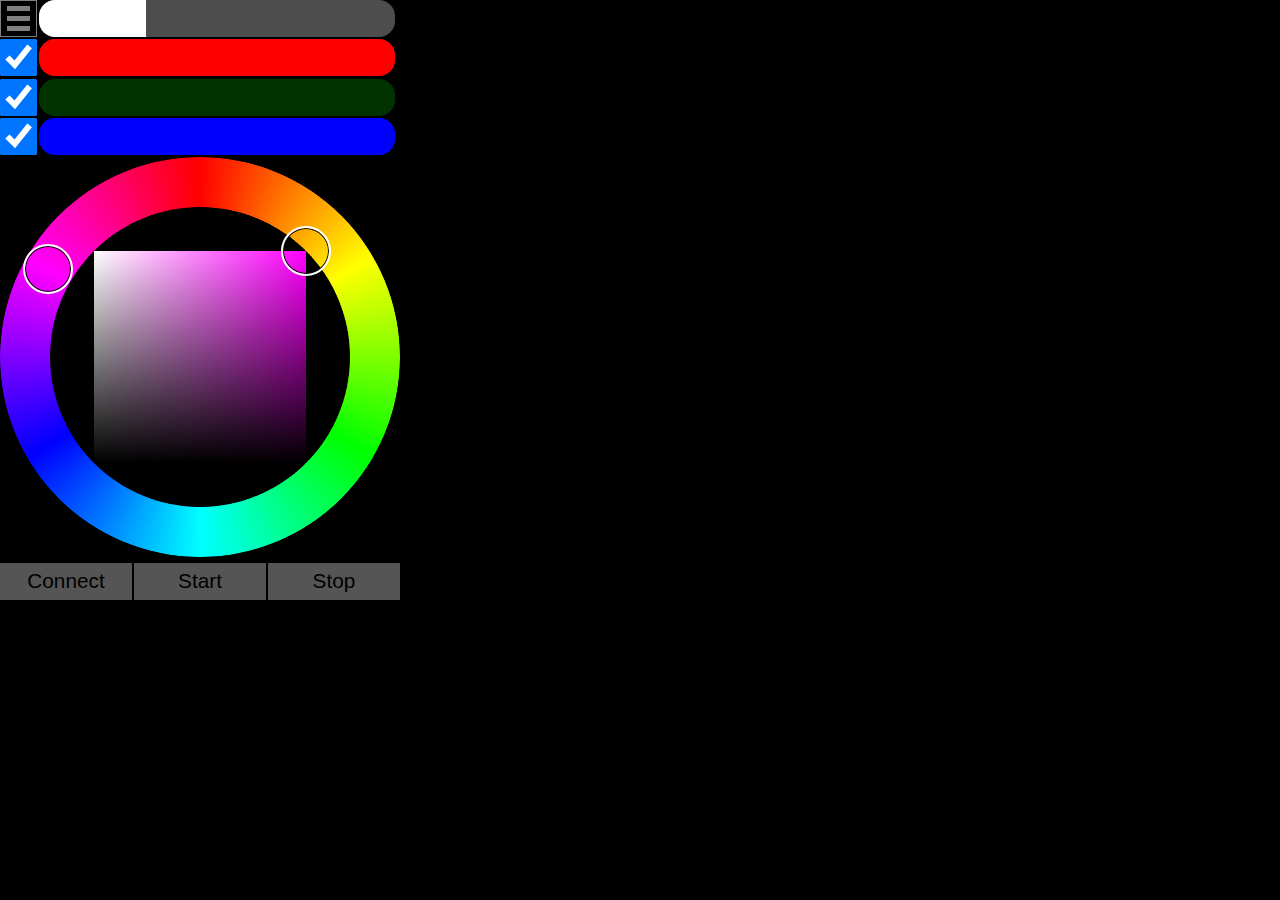
==== app/index.html @ 6725e654 "PWA setup" ====
<!doctype html>
<html>
<head>
    <meta charset="utf-8">
    <meta name="viewport" content="width=device-width, initial-scale=1">

    <!-- Web-App Settings -->
    <meta name="viewport" content="width=device-width, initial-scale=1.0, maximum-scale=1.0, user-scalable=no">
    <link rel="manifest" href="manifest.json">
    <meta name="theme-color" content="black">
    
    <!-- Fallback settings -->
    <link rel="icon" href="./icon.512.png" />
    <meta name="mobile-web-app-capable" content="yes">
    

    <title>Glow Bike</title>

    <link rel="stylesheet" type="text/css" href="./third-party/reinvented-color-wheel.min.css">
    <script src="./third-party/reinvented-color-wheel.min.js"></script>
    
    <link rel="stylesheet" type="text/css" href="./third-party/tiny-popup-menu.min.css">
    <script src="./third-party/tiny-popup-menu.js"></script>


</head>



<body>



<style>
* {
    box-sizing: border-box;
}

html, body {
    background-color: black;
    border: 0px;
    margin: 0px;
    width: 100%;
    height: 100%;
}

/* prevent drag-down-to-refresh behavior */
body {
    overscroll-behavior-y: contain;
}
</style>




<script>
let glowBike           = null;
let glowBikeController = null;
let glowBikeConfiguration = null;
</script>
    
<script type="module">
import { BleGlowBike } from "./js/BleGlowBike.js"
glowBike = new BleGlowBike();
</script>
    






<style>

.tinypopup {
    font-size: 1.5rem;
    text-align: left;
}

.menuContainer {
    background-color: black;
    border: 1px solid grey;

    height: 25px;
    width:  25px;

    position: absolute;
    top: 0px;
    left: 0px;

    z-index: 2;

    display: flex;
    flex-direction: column;
    justify-content: space-evenly;
    align-items: center;

    visibility: hidden;
}

.menuBar {
    background-color: grey;
    width: 66%;
    height: 15%;
}

</style>

<div class="menuContainer" id="menu">
    <div class="menuBar"></div>
    <div class="menuBar"></div>
    <div class="menuBar"></div>
</div>

<script>
'strict';

let MENU_HEIGHT;

let domMenu = document.getElementById('menu');
let currentScreen = "";

function SwitchTo(screen)
{
    domMenu.style.visibility = "visible";

    if (screen == currentScreen) return;

    let domConfigurationScreen = document.getElementById("GlowBikeConfigurationScreen");
    let domControlScreen       = document.getElementById("GlowBikeControlScreen");

    if (screen == "Configuration")
    {
        StopGlowBikeControlScreen();
        StartGlowBikeConfigurationScreen();

        domControlScreen.style.zIndex       = 0;
        domConfigurationScreen.style.zIndex = 1;
        domConfigurationScreen.style.visibility = "visible";

        currentScreen = "Configuration";
    }
    else    // Control
    {
        StopGlowBikeConfigurationScreen();
        StartGlowBikeControlScreen();

        domConfigurationScreen.style.zIndex = 0;
        domControlScreen.style.zIndex       = 1;
        domControlScreen.style.visibility = "visible";

        currentScreen = "Control";
    }
}

function SetupMenu()
{
    // Set up the menu to be the right size
    menu.style.height = `${MENU_HEIGHT}px`;
    menu.style.width  = `${MENU_HEIGHT}px`;

    let tinyPopupMenu = new TinyPopupMenu({
        autoclose: true,
        position: TinyPopupMenu.Position.Bottom,
        margin: 5,
        offset: { x: 0, y: 0 },
        className: 'tinypopup',
        arrow: false,
        menuItems: [
            {
                content: 'Lead/Follow Configuration',
                callback: () => {
                    SwitchTo("Configuration");
                },
            },
            {
                content: 'Color Control',
                callback: () => {
                    SwitchTo("Control");
                },
            },
            '-',
            {
                content: 'Help',
                callback: () => window.open("/app/help", "_blank"),
                className: 'delete'
            }
        ]
    });

    tinyPopupMenu.addToggler(document.getElementById('menu'), {}, 'click');
}

</script>

















<style>
#GlowBikeConfigurationScreen {
    position: absolute;
    top: 0px;
    left: 0px;

    width: 100%;
    height: 100%;

    display: flex;
    flex-direction: column;

    background-color: black;
    color: black;

    visibility: hidden;
}

#cfgMain {
    flex: 1;

    background-color: white;

    border-radius: 0 1rem 1rem 1rem;
}

#cfgContainer {
    visibility: hidden;
}

#cfgFollowContainer {
    visibility: hidden;
}

#GlowBikeConfigurationScreenModal {
    display: flex;
    flex-direction: column;
    justify-content: space-between;

    width: 50%;

    border: 1px solid black;

    visibility: hidden;
}
#GlowBikeConfigurationScreenModal::backdrop {
    background-color: black;
    opacity: 0.7;
}

</style>


<dialog id="GlowBikeConfigurationScreenModal">
    <span></span>
    <br/>
    <br/>
    <button onclick="CloseCfgModal()">OK</button>
</dialog>

<div id="GlowBikeConfigurationScreen">
    <div id="menuspacer"></div>
    <div id="cfgMain">
        <br/>
        <button id="cfgSelect">Select</button> Select a GlowBike device to configure.
        <br/>
        <br/>
        <div id="cfgStatus">Not yet connected</div>
        <br/>
        <div id="cfgContainer">
            <input id="cfgName" type="text" size="12" maxlength="15" autocomplete="off">
            <select name="cfgLocation" id="cfgLocation">
                <option value="FT">Front Tire (FT)</option>
                <option value="MF">Middle Frame (MF)</option>
                <option value="BT">Back Tire (BT)</option>
            </select>
            <select name="cfgRole" id="cfgRole" disabled>
                <option value="Leader">Leader (L)</option>
                <option value="Follower">Follower (F)</option>
            </select>
            <br/>
            <div id="cfgFollowContainer">
                Leader:
                <input id="cfgFollow" type="text" size="12" maxlength="15" autocomplete="off">
            </div>
            <br/>
            <br/>
            <button id="cfgSave">Save and Disconnect</button>
        </div>
    </div>
</div>

<script>
'strict';

let domMenuspacer = document.getElementById("menuspacer");
let domCfgSelect = document.getElementById("cfgSelect");
let domCfgContainer = document.getElementById("cfgContainer");
let domCfgStatus = document.getElementById("cfgStatus");
let domCfgName = document.getElementById("cfgName");
let domCfgLocation = document.getElementById("cfgLocation");
let domCfgRole = document.getElementById("cfgRole");
let domCfgFollowContainer = document.getElementById("cfgFollowContainer");
let domCfgFollow = document.getElementById("cfgFollow");
let domCfgSave = document.getElementById("cfgSave");
let domCfgModal     = document.getElementById("GlowBikeConfigurationScreenModal");
let domCfgModalText = domCfgModal.childNodes[1];


function ShowCfgModal(str)
{
    domCfgModalText.innerHTML = str;
    domCfgModal.showModal();
    domCfgModal.style.visibility = "visible";
}

function CloseCfgModal()
{
    domCfgModal.close();
    domCfgModal.style.visibility = "hidden";
}


domCfgSave.addEventListener('click', e => {
    let name = domCfgName.value.trim();
    // convert 
    let                                 location = "FRONT_TIRE";
    if (domCfgLocation.value == "MF") { location = "MIDDLE_FRAME"; }
    if (domCfgLocation.value == "BT") { location = "BACK_TIRE";    }
    let role = domCfgRole.value.trim();
    let follow = domCfgFollow.value.trim();

    // check you're not trying to follow yourself
    if (name == "")
    {
        ShowCfgModal(`Device name cannot be blank`);
    }
    else if (location == "MIDDLE_FRAME" && role == "Follower" && name == follow)
    {
        ShowCfgModal(`You cannot follow yourself!<br/><br/>The Middle Frame device is either a Leader to the two tires, or, itself acts as a Follower to a differently-named Middle Frame Leader device.`);
    }
    else if (role == "Follower" && follow == "")
    {
        ShowCfgModal(`You must have a named Leader device to follow in the Follower role.`);
    }
    else
    {
        if (role == "Leader")
        {
            follow = "";
        }

        // send
        CfgSend({
            type    : "REQ_PUT_CONFIGURATION",
            name    : name,
            location: location,
            role    : role,
            follow  : follow,
        });
    }
});

// input requirements and auto-filtering
// - all caps
// - no punctuation
// - no spaces (auto underscore)

function InputConverter(dom)
{
    dom.addEventListener("input", e => {
        let valueNew = "";

        for (let c of dom.value)
        {
            if (c.match(/[A-Z]|[a-z]|[0-9]/i))
            {
                // uppercase it
                valueNew += c.toUpperCase();
            }
            else if (c == "_")
            {
                // add
                valueNew += c;
            }
            else if (c == " ")
            {
                // replace
                valueNew += "_";
            }
        }

        dom.value = valueNew;
    });
}

InputConverter(domCfgName);
InputConverter(domCfgFollow);


domCfgLocation.addEventListener('change', e => {
    console.log(`location change, now ${domCfgLocation.value}`)

    if (domCfgLocation.value == "MF")
    {
        domCfgRole.disabled = false;
    }
    else
    {
        domCfgRole.disabled = true;
        domCfgRole.value = "Follower";
        domCfgFollowContainer.style.visibility = "visible";
    }
});

domCfgRole.addEventListener('change', e => {
    console.log(`role change, now ${domCfgRole.value}`)

    if (domCfgRole.value == "Follower")
    {
        domCfgFollowContainer.style.visibility = "visible";
    }
    else
    {
        domCfgFollowContainer.style.visibility = "hidden";
    }
});

function OnReceive(jsonObj)
{
    console.log(`Received ${jsonObj}`);
    console.dir(jsonObj);

    let type = jsonObj["type"];

    if (type == "REP_GET_CONFIGURATION")
    {
        // Pluck raw values
        let name     = jsonObj["name"];
        let location = jsonObj["location"];
        let role     = jsonObj["role"];
        let follow   = jsonObj["follow"];

        console.log(`dispName: ${name}, loc: ${location}, role: ${role}, follow: ${follow}`);

        // Process values to fit page enumerations
        if      (location == "FRONT_TIRE")   { location = "FT"; }
        else if (location == "MIDDLE_FRAME") { location = "MF"; }
        else if (location == "BACK_TIRE")    { location = "BT"; }

        // fill out configurable elements
        domCfgName.value     = name;
        domCfgLocation.value = location;
        domCfgRole.value     = role;
        domCfgFollow.value   = follow;

        domCfgContainer.style.visibility = "visible";

        if (domCfgLocation.value == "MF")
        {
            domCfgRole.disabled = false;
        }
        else
        {
            domCfgRole.disabled = true;
        }

        if (domCfgRole.value == "Follower")
        {
            domCfgFollowContainer.style.visibility = "visible";
        }
        else
        {
            domCfgFollowContainer.style.visibility = "hidden";
        }
    }
    else if (type == "REP_PUT_CONFIGURATION")
    {
        let err = jsonObj["err"];

        if (err == "")
        {
            ShowCfgModal(`Save success!<br/><br/>Device now disconnected.`);
            domCfgSelect.click();
        }
        else if (err != "")
        {
            let errStr = err.split("\n").join("<br/>");

            ShowCfgModal(`Save failed!<br/><br/>Please correct any errors and try again!<br/><br/>${errStr}`);
        }
    }
}

let cfgQueue = [];
async function CfgSend(obj)
{
    if (glowBikeConfiguration == null) return;

    let objJson = JSON.stringify(obj)

    cfgQueue.push(objJson);

    if (cfgQueue.length == 1)
    {
        while (cfgQueue.length)
        {
            let objJsonSend = cfgQueue[0];
            
            try
            {
                console.log(`sending ${objJsonSend}`);
                await glowBikeConfiguration.Send(objJsonSend);
            }
            catch (e)
            {
                console.log(`Send issue: ${e}`);
            }

            cfgQueue.shift();
        }
    }
}

async function OnSelectForConfiguration()
{
    // ensure hidden elements are hidden
    domCfgContainer.style.visibility       = "hidden";
    domCfgFollowContainer.style.visibility = "hidden";

    // attempt connection
    let ok = await glowBike.Connect();
    if (ok)
    {
        domCfgStatus.innerHTML = `Connected`;

        domCfgSelect.innerHTML = "Disconnect";
        domCfgContainer.style.visibility = "visible";

        // get handle to configuration service
        glowBikeConfiguration = glowBike.GetConfigurationService();

        // handle events from service
        glowBikeConfiguration.SetOnReceiveCallback(jsonObj => {
            OnReceive(jsonObj);
        });
        
        // request current configuration
        setTimeout(() => {
            CfgSend({
                type: "REQ_BLINK",
                count: 5,
            });
            CfgSend({
                type: "REQ_GET_CONFIGURATION",
            });
        }, 100);
    }
    else
    {
        if (glowBike.GetName() != "")
        {
            domCfgStatus.innerHTML = `Could not connect to ${glowBike.GetName()}`;
        }
        else
        {
            domCfgStatus.innerHTML = `Could not connect`;
        }
    }
}

function SetupGlowBikeConfigurationScreen()
{
    domCfgSelect.addEventListener('click', e => {
        if (domCfgSelect.innerHTML == "Select")
        {
            OnSelectForConfiguration();
        }
        else
        {
            glowBike.Disconnect();
            domCfgStatus.innerHTML = "Not yet connected";
            domCfgSelect.innerHTML = "Select";
            domCfgFollowContainer.style.visibility = "hidden";
            domCfgContainer.style.visibility = "hidden";
        }
    });
}

function StartGlowBikeConfigurationScreen()
{
    console.log(`Starting Configuration Screen`);

    domMenuspacer.style.height = `${MENU_HEIGHT}px`;
}

function StopGlowBikeConfigurationScreen()
{
    console.log(`Stopping Configuration Screen ${domCfgSelect.value}`);

    if (domCfgSelect.innerHTML != "Select")
    {
        console.log(`  Calling Disconnect/Cancel`);
        domCfgSelect.click();
    }
}
</script>


























<style>
    #GlowBikeControlScreen {
        position: absolute;
        top: 0px;
        left: 0px;
    
        width: 100%;
        height: 100%;
    
        background-color: black;

        visibility: hidden;
    }
    
    input[type=checkbox] {
        margin: 0px;
    }
    
    input[type=button] {
        height: 100%;
        font-size: 1.3rem;
        background-color: #555555;
        border: #555555;
        flex: 1;
    }
    
    .flex-vertical {
        display: flex;
        flex-direction: column;
    }
    
    .maximize {
        flex: 1;
    }
    
    .inputRow, .buttonRow {
        display: flex;
        flex-direction: row;
        flex: 1;
        align-items: center;
    }

    /* make it easier to get to 100% without falling off the screen */
    .inputRow {
        margin-right: 5px;
    }
    
    #colorwheel-container {
        flex: 1;
    }
    
    /* specify a little spacing between every element */
    .gap-between {
        gap: 2px;
    }
    
    .placeholder {
        visibility: hidden;
    }
    
    /* Adapted from : https://codepen.io/bgebelein/pen/wvYeapy */
    input[type=range] {
        appearance: none;
        -webkit-appearance: none;
        background-color: rgba(255, 255, 255, 0.3);
        margin: 0;
        padding: 0;
        width: 100%;
        height: 1rem;
        border-radius: 1rem;
        overflow: hidden;
    }
    input[type=range]::-webkit-slider-thumb {
      -webkit-appearance: none;
      width: 0;
      box-shadow: -100rem 0 0 100rem rgba(255, 255, 255, 1.0);
    }
    input[type=range]::-moz-range-thumb {
      border: none;
      width: 0;
      box-shadow: -100rem 0 0 100rem rgba(255, 255, 255, 1.0);
    }
    
    /* give specific colors for certain sliders */
    #rRange                       { background-color:              rgba(255,   0,   0, 0.3); }
    #rRange::-webkit-slider-thumb { box-shadow: -100rem 0 0 100rem rgba(255,   0,   0, 1.0); }
    #rRange::-moz-range-thumb     { box-shadow: -100rem 0 0 100rem rgba(255,   0,   0, 1.0); }
    
    #gRange                       { background-color:              rgba(  0, 255,   0, 0.2); }
    #gRange::-webkit-slider-thumb { box-shadow: -100rem 0 0 100rem rgba(  0, 255,   0, 1.0); }
    #gRange::-moz-range-thumb     { box-shadow: -100rem 0 0 100rem rgba(  0, 255,   0, 1.0); }
    
    #bRange                       { background-color:              rgba(  0,   0, 255, 0.3); }
    #bRange::-webkit-slider-thumb { box-shadow: -100rem 0 0 100rem rgba(  0,   0, 255, 1.0); }
    #bRange::-moz-range-thumb     { box-shadow: -100rem 0 0 100rem rgba(  0,   0, 255, 1.0); }
    


    /* period sliders */
    #redVal                       { background-color:              rgba(255,   0,   0, 0.3); }
    #redVal::-webkit-slider-thumb { box-shadow: -100rem 0 0 100rem rgba(255,   0,   0, 1.0); }
    #redVal::-moz-range-thumb     { box-shadow: -100rem 0 0 100rem rgba(255,   0,   0, 1.0); }
    
    #greenVal                       { background-color:              rgba(  0, 255,   0, 0.2); }
    #greenVal::-webkit-slider-thumb { box-shadow: -100rem 0 0 100rem rgba(  0, 255,   0, 1.0); }
    #greenVal::-moz-range-thumb     { box-shadow: -100rem 0 0 100rem rgba(  0, 255,   0, 1.0); }

    #blueVal                       { background-color:              rgba(  0,   0, 255, 0.3); }
    #blueVal::-webkit-slider-thumb { box-shadow: -100rem 0 0 100rem rgba(  0,   0, 255, 1.0); }
    #blueVal::-moz-range-thumb     { box-shadow: -100rem 0 0 100rem rgba(  0,   0, 255, 1.0); }

    #GlowBikeControlScreenModal {
        display: flex;
        flex-direction: column;
        justify-content: space-between;

        width: 80%;

        border: 1px solid black;

        visibility: hidden;
    }
    #GlowBikeControlScreenModal::backdrop {
        background-color: black;
        opacity: 0.7;
    }

</style>
    

<dialog id="GlowBikeControlScreenModal">
    <span></span>
    <br/>
    <br/>
    <button onclick="CloseModal()">OK</button>
</dialog>

<div id="GlowBikeControlScreen" class="flex-vertical gap-between">

        <div class="inputRow gap-between">
            <input type='checkbox' class="placeholder">
            <div class="flex-vertical maximize">
                <input type='range' min='0' max='100' value='30' id='pctRange'>
            </div>
        </div>

        <div class="inputRow gap-between">
            <input type='checkbox' id='rCheck' checked>
            <div class="flex-vertical maximize">
                <input type='range' min='0' max='255' id='rRange'>
            </div>
        </div>
    
        <div class="inputRow gap-between">
            <input type='checkbox' id='gCheck' checked>
            <div class="flex-vertical maximize">
                <input type='range' min='0' max='255' id='gRange'>
            </div>
        </div>
    
        <div class="inputRow gap-between">
            <input type='checkbox' id='bCheck' checked>
            <div class="flex-vertical maximize">
                <input type='range' min='0' max='255' id='bRange'>
            </div>
        </div>

        <div id="colorwheel-container">
            <div id='colorwheel'></div>
        </div>
        
        <div class="buttonRow gap-between">
            <input type='button' id='connectToggle' value='Connect'>
            <input type='button' id='bStartPause' value='Start'>
            <input type='button' id='bStop' value='Stop'>
        </div>
    </div>
    
<script>
'strict';



/////////////////////////////////////////////////////////////////////
// State
/////////////////////////////////////////////////////////////////////

let colorWheel;

let domModal     = document.getElementById("GlowBikeControlScreenModal");
let domModalText = domModal.childNodes[1];

let domCheckRed   = document.getElementById('rCheck');
let domCheckGreen = document.getElementById('gCheck');
let domCheckBlue  = document.getElementById('bCheck');

let domSliderBrightness = document.getElementById('pctRange');

let domSliderRed   = document.getElementById('rRange');
let domSliderGreen = document.getElementById('gRange');
let domSliderBlue  = document.getElementById('bRange');

let domConnect    = document.getElementById('connectToggle');
let domStartPause = document.getElementById('bStartPause');
let domStop       = document.getElementById('bStop');

let periodRedMs;
let periodBlueMs;
let periodGreenMs;


/////////////////////////////////////////////////////////////////////
// Color Configuration
/////////////////////////////////////////////////////////////////////

function ResetPeriodToDefault()
{
    periodRedMs   = 10000;
    periodGreenMs =  5000;
    periodBlueMs  =  8000;
}

ResetPeriodToDefault();

function OnColorReceive(jsonObj)
{
    console.log(`OnColorReceive: ${JSON.stringify(jsonObj)}`);

    type = jsonObj["type"];

    if (type == "REP_GET_COLOR_CONFIGURATION")
    {
        periodRedMs   = jsonObj["periodRedMs"];
        periodGreenMs = jsonObj["periodGreenMs"];
        periodBlueMs  = jsonObj["periodBlueMs"];
    }
}


/////////////////////////////////////////////////////////////////////
// Modal Control
/////////////////////////////////////////////////////////////////////

function ShowModal(str)
{
    domModalText.innerHTML = str;
    domModal.showModal();
    domModal.style.visibility = "visible";
}

function CloseModal()
{
    domModal.close();
    domModal.style.visibility = "hidden";
}

/////////////////////////////////////////////////////////////////////
// Button Control
/////////////////////////////////////////////////////////////////////

class ConnectButton
{
    constructor()
    {
        this.isCanceled = false;
        this.isReconnect = false;

        this.state = "unconnected";

        glowBike.SetOnConnectedCallback(()    => { this.ChangeState("connected");   });
        glowBike.SetOnConnectFailCallback(()  => { this.ChangeState("unconnected"); });
        glowBike.SetOnDisconnectedCallback(() => { this.ChangeState("unconnected"); });
    }

    OnClick()
    {
        if (this.state == "unconnected")
        {
            this.isCanceled = false;
            this.isReconnect = false;
            this.ChangeState("connecting");
        }
        else
        {
            // user is:
            // - disconnecting an established connection
            // - cancelling an attempted connection
            // - cancelling a re-connection (looks the same as above)

            // in all cases, we will call disconnect and transition to the
            // unconnected state.
            // a callback to being disconnected later will be
            // for unconeccted -> unconnected
            this.isCanceled = true;

            glowBike.Disconnect();

            domConnect.value = "Connect";
            domConnect.style = "";

            this.state = "unconnected";
        }
    }

    async ChangeState(stateNew)
    {
        if (this.state == "unconnected" && stateNew == "connecting")
        {
            domConnect.value = "Connecting";
            domConnect.style = "background-color: yellow; border: yellow;";

            glowBike.ConnectLeader();

            this.state = stateNew;
        }
        else if (this.state == "connecting" && stateNew == "connected")
        {
            if (glowBike.GetRole() == "Leader")
            {
                domConnect.value = "Disconnect";
                domConnect.style = "background-color: green; border: green;";

                console.log(`Connected: ${glowBike.GetName()}`);

                glowBikeController = glowBike.GetControlService();
                glowBikeConfiguration = glowBike.GetConfigurationService();

                glowBikeConfiguration.SetOnReceiveCallback(jsonObj => {
                    OnColorReceive(jsonObj);
                });

                // Trigger applying UI settings on connect
                if (this.isReconnect == false)
                {
                    setTimeout(() => {
                        OnSliderBrightnessChange();
                        OnCheckRedChange();
                        OnCheckGreenChange();
                        OnCheckBlueChange();

                        // auto-start on first connect
                        domStartPause.value = "Pause";
                        TransmitStart();
                    }, 50);
                }
                else
                {
                    setTimeout(() => {
                        OnSliderBrightnessChange();
                        OnCheckRedChange();
                        OnCheckGreenChange();
                        OnCheckBlueChange();
                    }, 50);
                }

                setTimeout(() => {
                    TransmitGetColorConfig();
                }, 50)

                this.state = stateNew;
            }
            else
            {
                domConnect.value = "Connect";
                domConnect.style = "";

                console.log(`GlowBike wasn't Leader`);
                ShowModal(`The selected device, ${glowBike.GetName()}, is not a Glow Bike Leader.<br/><br/>Please select the Glow Bike Leader device you wish to control.`);

                // notice the careful sequence here, state change first, then disconnect.
                // the disconnect will fire a callback, and we simply ignore going from
                // unconnected -> unconnected.
                this.state = "unconnected";
                
                glowBike.Disconnect();
            }
        }
        else if (this.state == "connecting" && stateNew == "unconnected")
        {
            domConnect.value = "Connect";
            domConnect.style = "";

            // only warn if a device was actually selected
            // (as opposed to just not picking one at all)
            if (this.isCanceled == false && glowBike.GetName() != "")
            {
                console.log(`Connect Failed`);
    
                ShowModal(`Could not connect to selected device ${glowBike.GetName()}.<br/><br/>Please try again or select another device.`);
            }

            this.state = stateNew;
        }
        else if (this.state == "connected" && stateNew == "unconnected")
        {
            domConnect.value = "Connecting";
            domConnect.style = "background-color: yellow; border: yellow;";
            
            console.log(`Connection Lost, auto-re-connection`);
            this.isReconnect = true;

            glowBikeController = null;

            this.state = "connecting";
        }
    }
}

let connectButton;

async function SetupButtons()
{
    if (connectButton == null)
    {
        connectButton = new ConnectButton();
    }

    domConnect.addEventListener('click', e => {
        connectButton.OnClick();
    });

    domStartPause.addEventListener('click', e => {
        if (domStartPause.value == "Start")
        {
            TransmitStart();
            domStartPause.value = "Pause";
        }
        else
        {
            TransmitPause();
            domStartPause.value = "Start";
        }
    });

    domStop.addEventListener('click', e => {
        TransmitStop();

        domStartPause.value = "Start";
    });
}


/////////////////////////////////////////////////////////////////////
// Message sending
/////////////////////////////////////////////////////////////////////

let queue = [];

let count = 0;

async function Send(cmd)
{
    if (glowBikeController == null) return;

    let obj = {
        type: "SHELL_COMMAND",
        cmd: cmd,
    };

    let objJson = JSON.stringify(obj)

    queue.push(objJson);

    if (queue.length == 1)
    {
        while (queue.length)
        {
            let objJsonSend = queue[0];
            
            try
            {
                // console.log(`sending ${objJsonSend}`);
                await glowBikeController.Send(objJsonSend);
            }
            catch (e)
            {
                console.log(`Send issue: ${e}`);
            }

            queue.shift();
        }
    }
}

function TransmitRGB()
{
    Send(`glow.rgb ${domSliderRed.value} ${domSliderGreen.value} ${domSliderBlue.value}`);
}

function TransmitPct(pct)
{
    Send(`glow.pct ${pct}`);
}

function TransmitRed()
{
    Send(`glow.mrl ${domSliderRed.value}`);
}

function TransmitGreen()
{
    Send(`glow.mgl ${domSliderGreen.value}`);
}

function TransmitBlue()
{
    Send(`glow.mbl ${domSliderBlue.value}`);
}

function TransmitRedAutomatic()
{
    Send("glow.mro");
}

function TransmitGreenAutomatic()
{
    Send("glow.mgo");
}

function TransmitBlueAutomatic()
{
    Send("glow.mbo");
}

function TransmitStart()
{
    Send("glow.start");
}

function TransmitPause()
{
    Send("glow.pause");
}

function TransmitStop()
{
    Send("glow.stop");
}

function TransmitGetColorConfig()
{
    CfgSend({
        type: "REQ_GET_COLOR_CONFIGURATION",
    });
}

function TransmitSetColorConfig()
{
    CfgSend({
        type: "REQ_SET_COLOR_CONFIGURATION",
        periodRedMs: periodRedMs,
        periodBlueMs: periodBlueMs,
        periodGreenMs: periodGreenMs,
    })
}

/////////////////////////////////////////////////////////////////////
// Color Input Handling
/////////////////////////////////////////////////////////////////////

function OnWheelChange(r, g, b)
{
    domCheckRed.checked   = false;
    domCheckGreen.checked = false;
    domCheckBlue.checked  = false;
    
    domSliderRed.value   = r;
    domSliderGreen.value = g;
    domSliderBlue.value  = b;

    TransmitRGB();
}

function OnSliderBrightnessChange()
{
    TransmitPct(domSliderBrightness.value);
}

let IN_SLIDER_CALLBACK = false;
function SetWheelColorFromSliders()
{
    IN_SLIDER_CALLBACK = true;

    colorWheel.rgb = [
        domSliderRed.value,
        domSliderGreen.value,
        domSliderBlue.value,
    ];

    IN_SLIDER_CALLBACK = false;
}

function OnSliderRedChange()
{
    domCheckRed.checked = false;
    SetWheelColorFromSliders();
    TransmitRed();
}

function OnSliderGreenChange()
{
    domCheckGreen.checked = false;
    SetWheelColorFromSliders();
    TransmitGreen();
}

function OnSliderBlueChange()
{
    domCheckBlue.checked = false;
    SetWheelColorFromSliders();
    TransmitBlue();
}

// Transition control back to the slider by pretending an event fired
function OnCheckRedChange()
{
    if (domCheckRed.checked) { TransmitRedAutomatic(); } else { OnSliderRedChange(); }
}

function OnCheckGreenChange()
{
    if (domCheckGreen.checked) { TransmitGreenAutomatic(); } else { OnSliderGreenChange(); }
}

function OnCheckBlueChange()
{
    if (domCheckBlue.checked) { TransmitBlueAutomatic(); } else { OnSliderBlueChange(); }
}




/////////////////////////////////////////////////////////////////////
// Init
/////////////////////////////////////////////////////////////////////

let RGB_START = [255, 0, 255];

function SetupColorWheel()
{
    let c = document.getElementById('colorwheel-container');

    let wheelDiameter = Math.max(c.offsetHeight, c.offsetWidth);

    colorWheel = new ReinventedColorWheel({
        appendTo: document.getElementById("colorwheel"),

        // initial color (can be specified in hsv / hsl / rgb / hex)
        rgb: RGB_START,

        // appearance
        wheelDiameter: wheelDiameter,
        wheelThickness: 50,
        handleDiameter: 50,
        wheelReflectsSaturation: false,

        // on change
        onChange: (color) => {
            if (IN_SLIDER_CALLBACK == false)
            {
                OnWheelChange(color.rgb[0], color.rgb[1],  color.rgb[2]);
            }
        },
    });
}

function SetupRanges()
{
    domSliderBrightness.addEventListener('input', e => { OnSliderBrightnessChange(); })

    domSliderRed.addEventListener('input',   e => { OnSliderRedChange();   });
    domSliderGreen.addEventListener('input', e => { OnSliderGreenChange(); });
    domSliderBlue.addEventListener('input',  e => { OnSliderBlueChange();  });

    domSliderRed.value   = RGB_START[0];
    domSliderGreen.value = RGB_START[1];
    domSliderBlue.value  = RGB_START[2];
}


class CheckOperator
{
    constructor(domCheck)
    {
        let LONG_PRESS_TIMEOUT_MS = 1000;

        let timerHandle;

        domCheck.addEventListener('pointerdown', e => {
            console.log("down");

            timerHandle = setTimeout(() => {
                console.log("long press menu activated");

                ShowModal(
`
Change the interval of the automatic color fading:<br/><br/>


Red: (<span id='redValDisp'>${(periodRedMs / 1000).toFixed(1)}</span> Seconds Interval)<br/>
<input id='redVal' type='range' min='100' max='30000' step='100' value='${periodRedMs}'
onInput='
document.getElementById("redValDisp").innerHTML = (this.value / 1000).toFixed(1);
periodRedMs = document.getElementById("redVal").value;
'
onChange='TransmitSetColorConfig();'
>

<br/><br/>

Green: (<span id='greenValDisp'>${(periodGreenMs / 1000).toFixed(1)}</span> Seconds Interval)<br/>
<input id='greenVal' type='range' min='100' max='30000' step='100' value='${periodGreenMs}'
onInput='
document.getElementById("greenValDisp").innerHTML = (this.value / 1000).toFixed(1);
periodGreenMs = document.getElementById("greenVal").value;
'
onChange='TransmitSetColorConfig();'
>

<br/><br/>

Blue: (<span id='blueValDisp'>${(periodBlueMs / 1000).toFixed(1)}</span> Seconds Interval)<br/>
<input id='blueVal' type='range' min='100' max='30000' step='100' value='${periodBlueMs}'
onInput='
document.getElementById("blueValDisp").innerHTML = (this.value / 1000).toFixed(1);
periodBlueMs = document.getElementById("blueVal").value;
'
onChange='TransmitSetColorConfig();'
>

<br/>
<br/>
<br/>

<button onClick='
ResetPeriodToDefault();
TransmitSetColorConfig();

document.getElementById("redVal").value         = periodRedMs;
document.getElementById("redValDisp").innerHTML = (periodRedMs / 1000).toFixed(1);

document.getElementById("greenVal").value         = periodGreenMs;
document.getElementById("greenValDisp").innerHTML = (periodGreenMs / 1000).toFixed(1);

document.getElementById("blueVal").value         = periodBlueMs;
document.getElementById("blueValDisp").innerHTML = (periodBlueMs / 1000).toFixed(1);

'>Reset to defaults</button>

`
                );
            }, LONG_PRESS_TIMEOUT_MS)
        });
        domCheck.addEventListener('pointerup', e => {
            console.log("up");
            clearTimeout(timerHandle);
        });
        domCheck.addEventListener('change', e => {
            console.log("change")

            if (domCheck == domCheckRed)   { OnCheckRedChange();   }
            if (domCheck == domCheckGreen) { OnCheckGreenChange(); }
            if (domCheck == domCheckBlue)  { OnCheckBlueChange();  }
        });
    }
}

function SetupChecks()
{
    new CheckOperator(domCheckRed);
    new CheckOperator(domCheckGreen);
    new CheckOperator(domCheckBlue);
}

function SetupHeights()
{
    let gbcContainer = document.getElementById("GlowBikeControlScreen");

    // How tall are the rows?
    let rowList = gbcContainer.getElementsByClassName("inputRow");
    let height = rowList[0].offsetHeight;

    // let the menu know about this also
    MENU_HEIGHT = height;

    let inputList = gbcContainer.getElementsByTagName("input");
    for (let input of inputList)
    {
        if (input.type == "checkbox")
        {
            input.style.height = `${height}px`;
            input.style.width  = `${height}px`;
        }
        else if (input.type == "range")
        {
            input.style.height = `${height}px`;
        }
    }
}

function SetupGlowBikeControlScreen()
{
    SetupColorWheel();
    SetupRanges();
    SetupChecks();
    SetupHeights();
    SetupButtons();
}

function StartGlowBikeControlScreen()
{
    console.log(`Starting Control Screen`);
}

function StopGlowBikeControlScreen()
{
    console.log(`Stopping Control Screen`);

    if (domConnect.value != "Connect")
    {
        console.log(`  Calling Disconnect/Cancel`);
        domConnect.click();
    }
}
</script>


































<script>
'strict';

function HandleDesktop()
{
    if(/Android|webOS|iPhone|iPad|iPod|BlackBerry|IEMobile|Opera Mini/i.test(navigator.userAgent) == false)
    {
        let width = `400px`;
        let height = `600px`;

        document.getElementsByTagName("html")[0].style.height = height;
        document.getElementsByTagName("html")[0].style.width = width;

        document.body.style.height = height;
        document.body.style.width = width;

        document.getElementById("GlowBikeControlScreen").style.height = height;
        document.getElementById("GlowBikeControlScreen").style.width = width;

        document.getElementById("GlowBikeConfigurationScreen").style.height = height;
        document.getElementById("GlowBikeConfigurationScreen").style.width = width;
    }
}

let wakeLock = null;

async function GetWakeLock()
{
    if ("wakelock" in navigator)
    {
        try
        {
            wakeLock = await navigator.wakeLock.request("screen");

            wakeLock.addEventListener("release", () => {
                wakeLock = null;

                console.log(`wake lock released`);
            });

            document.addEventListener("visibilitychange", async () => {
                if (wakeLock !== null && document.visibilityState === "visible")
                {
                    console.log(`wake lock might be possible again, trying`);

                    GetWakeLock();
                }
            });

            console.log(`wake lock acquired`)
        }
        catch (e)
        {
            console.log(`Wakelock ERR: ${e}`);
        }
    }
    else
    {
        console.log(`wake lock not possible`)
    }
}

window.addEventListener('DOMContentLoaded', e => {
    HandleDesktop();

    SetupGlowBikeControlScreen();
    SetupMenu();
    SetupGlowBikeConfigurationScreen();
    
    GetWakeLock();

    SwitchTo("Control");
});
</script>



    

</body>
</html>
---- app/third-party/reinvented-color-wheel.min.css ----
.reinvented-color-wheel,.reinvented-color-wheel--hue-handle,.reinvented-color-wheel--hue-wheel,.reinvented-color-wheel--sv-handle,.reinvented-color-wheel--sv-space{touch-action:manipulation;touch-action:none;-webkit-touch-callout:none;-webkit-tap-highlight-color:transparent;-webkit-user-select:none;-moz-user-select:none;-ms-user-select:none;user-select:none}.reinvented-color-wheel{position:relative;display:inline-block;line-height:0;border-radius:50%}.reinvented-color-wheel--hue-wheel{border-radius:50%}.reinvented-color-wheel--sv-space{position:absolute;left:0;top:0;right:0;bottom:0;margin:auto}.reinvented-color-wheel--hue-handle,.reinvented-color-wheel--sv-handle{position:absolute;box-sizing:border-box;border-radius:50%;border:2px solid #fff;box-shadow:0 0 0 1px #000 inset}.reinvented-color-wheel--hue-handle{pointer-events:none}
---- app/third-party/tiny-popup-menu.min.css ----
.popup-menu {
    --ofx: $tmp-arrowWidth;
    font-family: sans-serif;
    padding: 0;
    right: 0;
    width: -moz-max-content;
    width: -webkit-max-content;
    width: max-content;
    z-index: 9999
}

.popup-menu .popup-menu--container,
.popup-menu .popup-menu--submenu-content {
    background: #fff;
    border: 1px solid #c5c5c5;
    border-radius: 6px;
    box-shadow: 0 1px 14px rgba(0, 0, 0, .2);
    padding: 10px 0;
    z-index: 9998
}

.popup-menu .popup-menu--container {
    color: #4e4e4e;
    letter-spacing: 0;
    position: relative;
    text-transform: none
}

.popup-menu .popup-menu--container .popup-menu--item,
.popup-menu .popup-menu--container .popup-menu--submenu {
    font-weight: 100;
    padding: 6px 16px
}

.popup-menu .popup-menu--container .popup-menu--item:active,
.popup-menu .popup-menu--container .popup-menu--item:focus,
.popup-menu .popup-menu--container .popup-menu--item:hover,
.popup-menu .popup-menu--container .popup-menu--submenu:active,
.popup-menu .popup-menu--container .popup-menu--submenu:focus,
.popup-menu .popup-menu--container .popup-menu--submenu:hover {
    background: #ebebeb
}

.popup-menu .popup-menu--container .popup-menu--submenu {
    align-items: center;
    display: -webkit-flex;
    display: flex;
    position: relative
}

.popup-menu .popup-menu--container .popup-menu--submenu>span {
    cursor: default;
    margin: auto
}

.popup-menu .popup-menu--container .popup-menu--submenu .popup-menu--submenu-content {
    min-width: -moz-max-content;
    min-width: -webkit-max-content;
    min-width: max-content;
    opacity: 0;
    position: absolute;
    top: 0;
    visibility: hidden
}

.popup-menu .popup-menu--container .popup-menu--submenu .popup-menu--submenu-arrow svg {
    fill: #4e4e4e;
    height: 20px;
    width: 20px
}

.popup-menu .popup-menu--container .popup-menu--submenu.popup-menu--submenu-right .popup-menu--submenu-arrow {
    margin-left: -12px;
    margin-right: -8px
}

.popup-menu .popup-menu--container .popup-menu--submenu.popup-menu--submenu-right .popup-menu--submenu-content {
    left: 100%
}

.popup-menu .popup-menu--container .popup-menu--submenu.popup-menu--submenu-left .popup-menu--submenu-arrow {
    margin-left: -12px;
    order: -1
}

.popup-menu .popup-menu--container .popup-menu--submenu.popup-menu--submenu-left .popup-menu--submenu-content {
    right: 100%
}

.popup-menu .popup-menu--container .popup-menu--submenu:focus .popup-menu--submenu-content,
.popup-menu .popup-menu--container .popup-menu--submenu:hover .popup-menu--submenu-content {
    opacity: 1;
    visibility: visible
}

.popup-menu .popup-menu--container .popup-menu--item {
    cursor: pointer
}

.popup-menu .popup-menu--container .popup-menu--item-separator {
    background-color: #d4d4d4;
    display: block;
    height: 1px;
    margin: 6px 0;
    width: 100%
}

.popup-menu.popup-menu--show-arrow:after {
    content: "";
    height: 0;
    position: absolute;
    width: 0;
    z-index: 997
}

.popup-menu.popup-menu--show-arrow:before {
    content: "";
    height: 0;
    position: absolute;
    width: 0;
    z-index: 9999
}

.popup-menu.popup-menu--show-arrow.popup-menu--show-arrow-top:after {
    border: 10px solid transparent;
    border-bottom-color: #c5c5c5;
    left: calc(50% - var(--ofx) - 2px);
    top: -17px
}

.popup-menu.popup-menu--show-arrow.popup-menu--show-arrow-top:before {
    border: 8px solid transparent;
    border-bottom-color: #fff;
    left: calc(50% - var(--ofx));
    top: -14px
}

.popup-menu.popup-menu--show-arrow.popup-menu--show-arrow-bottom:after {
    border: 10px solid transparent;
    border-top-color: #c5c5c5;
    bottom: -17px;
    left: calc(50% - var(--ofx) - 2px)
}

.popup-menu.popup-menu--show-arrow.popup-menu--show-arrow-bottom:before {
    border: 8px solid transparent;
    border-top-color: #fff;
    bottom: -14px;
    left: calc(50% - var(--ofx))
}
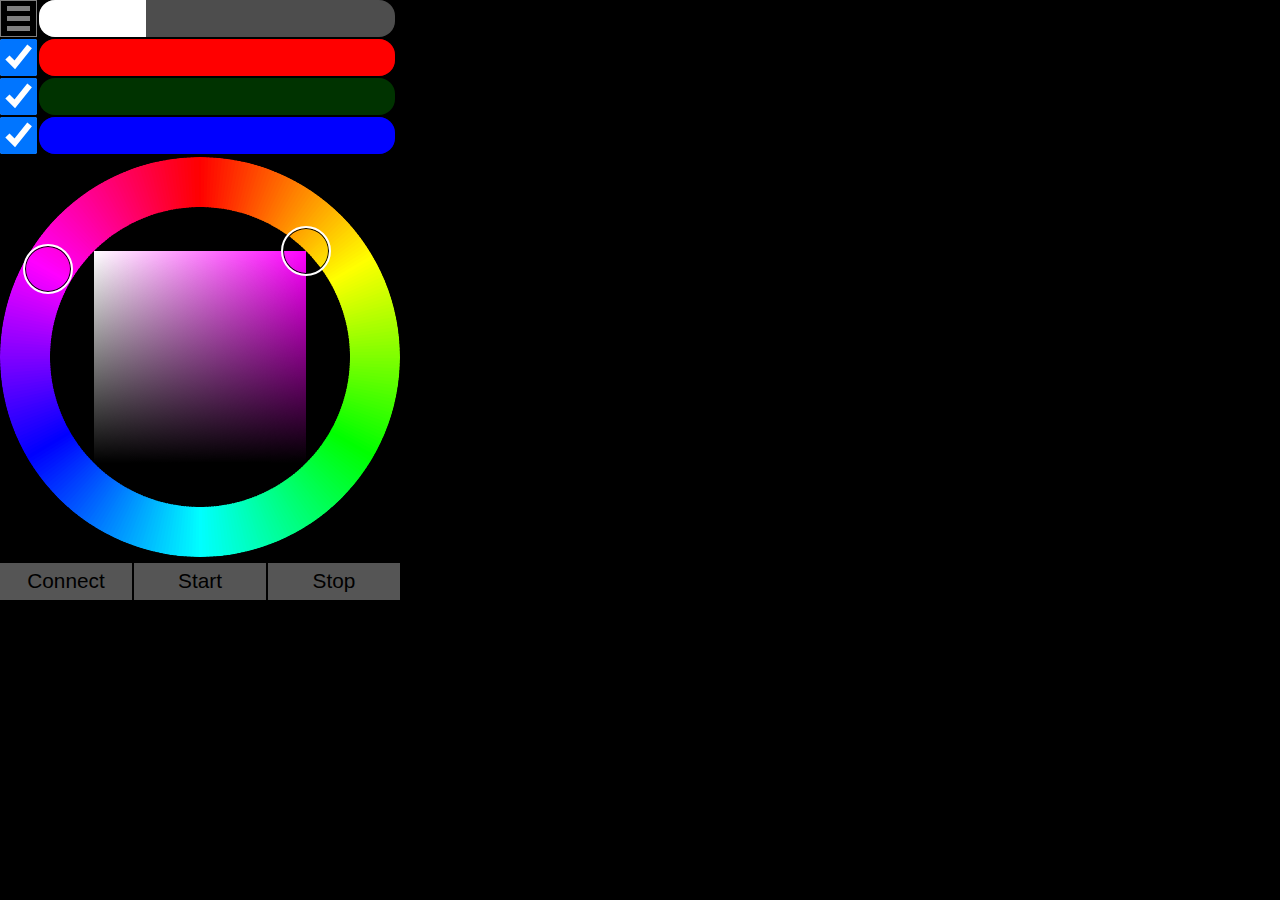
==== commit 07ad6280: "statically size input sliders, let button row flex when screen size changes (as apparently webapps d" ====
--- a/app/index.html
+++ b/app/index.html
@@ -677,16 +677,29 @@
         flex: 1;
     }
     
-    .inputRow, .buttonRow {
+    .inputRow {
         display: flex;
         flex-direction: row;
         flex: 1;
         align-items: center;
-    }
-
-    /* make it easier to get to 100% without falling off the screen */
-    .inputRow {
+        /* make it easier to get to 100% without falling off the screen */
         margin-right: 5px;
+    }
+
+    .inputRowNoFlex {
+        display: flex;
+        flex-direction: row;
+        /* flex: 1; */
+        align-items: center;
+        /* make it easier to get to 100% without falling off the screen */
+        margin-right: 5px;
+    }
+
+    .buttonRow {
+        display: flex;
+        flex-direction: row;
+        flex: 1;
+        align-items: center;
     }
     
     #colorwheel-container {
@@ -1440,6 +1453,14 @@
             input.style.height = `${height}px`;
         }
     }
+
+    let inputRowList = gbcContainer.getElementsByClassName("inputRow");
+    for (let inputRow of inputRowList)
+    {
+        inputRow.style.height = `${height}px`;
+        inputRow.classList.remove("inputRow");
+        inputRow.classList.add("inputRowNoFlex");
+    }
 }
 
 function SetupGlowBikeControlScreen()
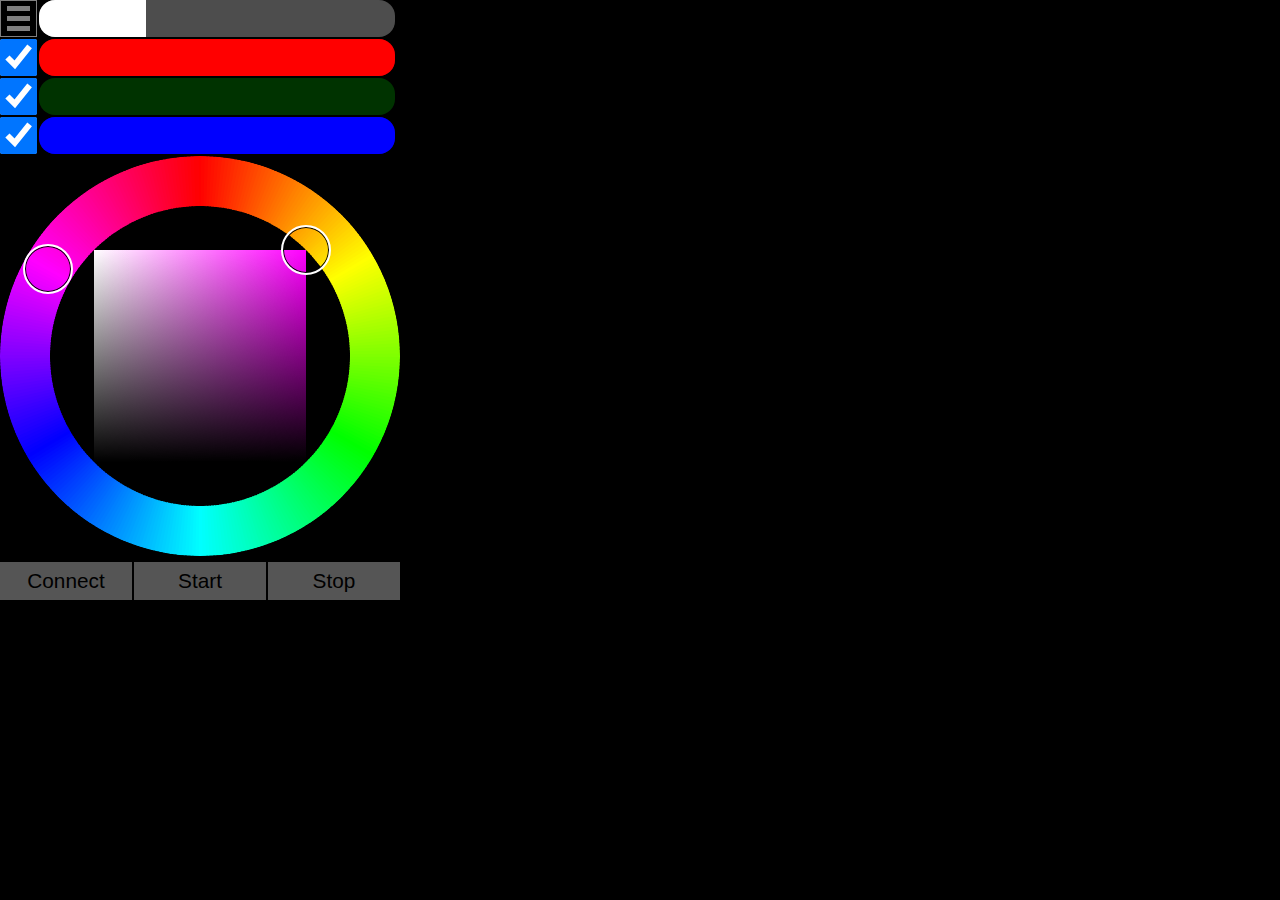
==== commit d5d78b27: "statically size input sliders, let button row flex when screen size changes (as apparently webapps d" ====
--- a/app/index.html
+++ b/app/index.html
@@ -1454,7 +1454,12 @@
         }
     }
 
-    let inputRowList = gbcContainer.getElementsByClassName("inputRow");
+    let inputRowListDynamic = gbcContainer.getElementsByClassName("inputRow");
+    let inputRowList = [];
+    for (let inputRow of inputRowListDynamic)
+    {
+        inputRowList.push(inputRow);
+    }
     for (let inputRow of inputRowList)
     {
         inputRow.style.height = `${height}px`;
